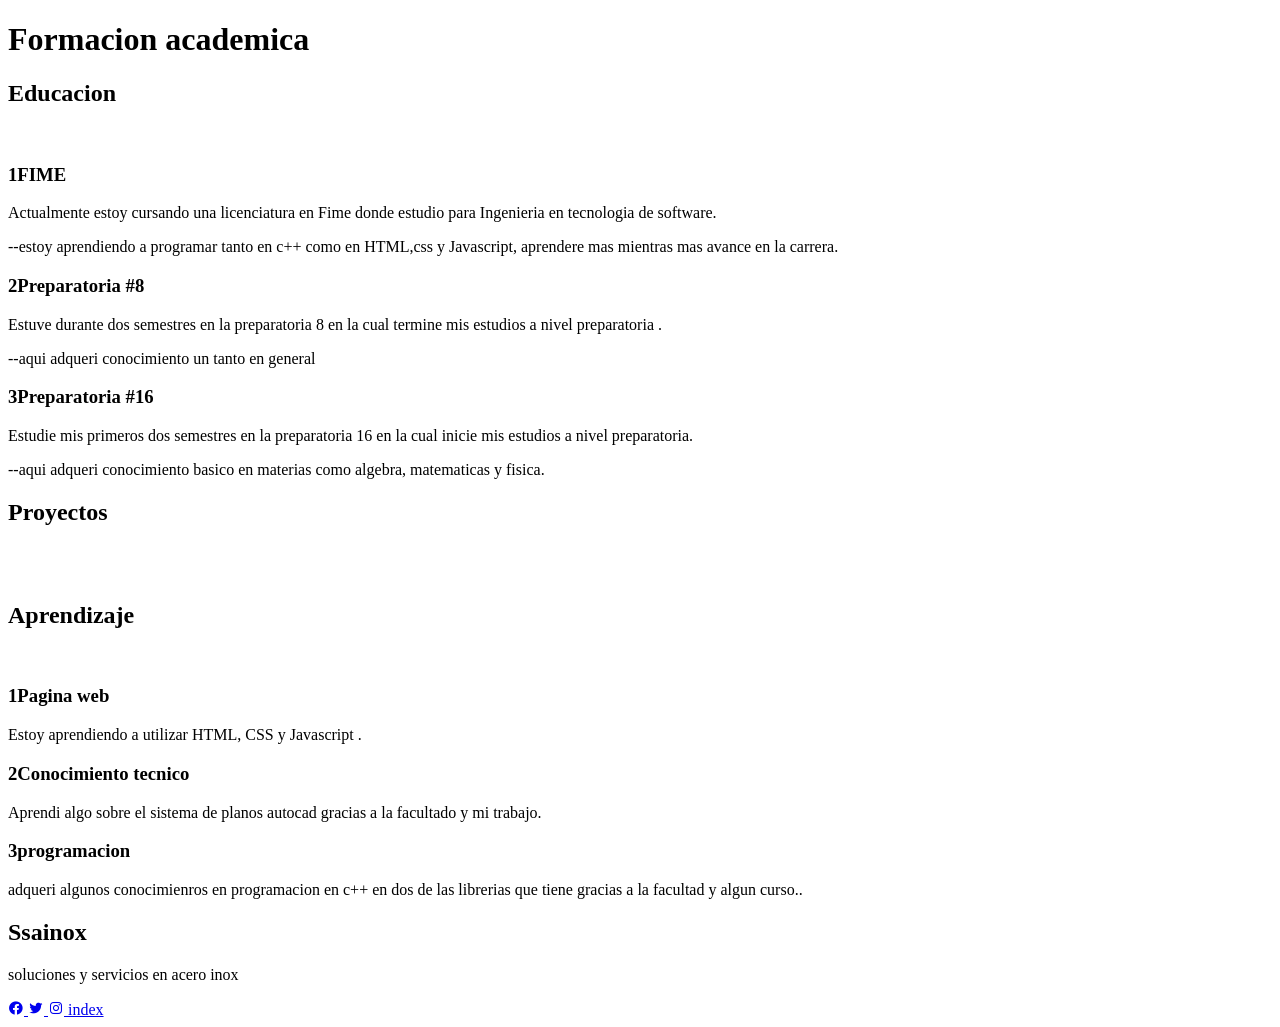
==== desempeño academico.html @ 48c9e76a "Add files via upload" ====
<!DOCTYPE html>
<html lang="es">
<head>
  <meta charset="UTF-8">
  <meta http-equiv="X-UA-Compatible" content="IE=edge">
  <meta name="viewport" content="width=device-width, initial-scale=1.0">
  <title>Desempeño Academico</title>
  <link rel="stylesheet" href="css/estilodl.css">
  <link href='https://unpkg.com/boxicons@2.1.4/css/boxicons.min.css' rel='stylesheet'>

</head>
<body>
  <header class="header" id="inicio">
  <div class="contenedor head">
    <h1 class="titulo">Formacion academica </h1>
    <p class="copy">


    </p>

  </div>

  </header>


  <main>
    <section class="contenedor" id="servicio">
      <h2 class="subtitulo"> Educacion </h2>
      <div class="contenedor-servicio">
        <img src="img/Fime.jpg" alt="">
        <div class="checklist-servicio">
          <div class="service">
            <h3 class="nservice"><span class="number">1</span>FIME</h3>
            <p>Actualmente estoy cursando una licenciatura en Fime donde estudio para Ingenieria en tecnologia de software.</p>

            <p>--estoy aprendiendo a programar tanto en c++ como en HTML,css y Javascript, aprendere mas mientras mas avance en la carrera.</p>
          </div>

          <div class="service">
            <h3 class="nservice"><span class="number">2</span>Preparatoria #8</h3>
            <p>Estuve durante dos semestres en la preparatoria 8 en la cual termine mis estudios a nivel preparatoria .</p>

            <p>--aqui adqueri conocimiento un tanto en general</p>
          </div>

          <div class="service">
            <h3 class="nservice"><span class="number">3</span>Preparatoria #16</h3>
            <p>Estudie mis primeros dos semestres en la preparatoria 16 en la cual inicie mis estudios a nivel preparatoria. </p>

            <p>--aqui adqueri conocimiento basico en materias como algebra, matematicas y fisica.</p>
          </div>
        </div>
      </div>
    </section>

    <section class="gallery" id="portafolio">
      <div class="contenedor">
        <h2 class="subtitulo">Proyectos</h2>
        <div class="contenedor-galeria">
          <img src="img/Pagina web.png" alt="" class="img-galeria">
          <img src="img/Proyecto pagina web.png" alt="" class="img-galeria">
          <img src="img/Css.png" alt="" class="img-galeria">


        </div>
      </div>
    </section>
     <section class="imagen-light">
      <img src="assets/cerrar.svg" alt="" class="close">
      <img src="" alt="" class="agregar-imagen">
     </section>

     <section class="contenedor-2" id="servicio">
      <h2 class="subtitulo"> Aprendizaje </h2>
      <div class="contenedor-servicio2">
        <img src="img/team-work-2-84.svg" alt="">
        <div class="checklist-servicio">
          <div class="service">
            <h3 class="nservice"><span class="number">1</span>Pagina web</h3>
            <p>Estoy aprendiendo a utilizar HTML, CSS y Javascript .</p>
          </div>

          <div class="service">
            <h3 class="nservice"><span class="number">2</span>Conocimiento tecnico</h3>
            <p>Aprendi algo sobre el sistema de planos autocad gracias a la facultado y mi trabajo.</p>
          </div>

          <div class="service">
            <h3 class="nservice"><span class="number">3</span>programacion</h3>
            <p>adqueri algunos conocimienros en programacion en c++ en dos de las librerias que tiene gracias a la facultad y algun curso..</p>
          </div>
        </div>
      </div>
    </section>
     </section>

  </main>
  <footer class="contacto">
    <div class="contenedor footer-content">
      <div class="line"></div>
      <div class="contact-us">
        <h2 class="brand">Ssainox</h2>
        <p>soluciones y servicios en acero inox</p>
      </div>
      <div class="social-media">
        <a href="./" class="social-media-icon" >
          <i class='bx bxl-facebook-circle'></i>
        </a>
        <a href="./" class="social-media-icon" >
          <i class='bx bxl-twitter' ></i>
        </a>
        <a href="./" class="social-media-icon" >
          <i class='bx bxl-instagram' ></i>
        </a>
        <a href="index.html" class="boton">index</a>
      </div>
    </div>
    <div class="line"></div>
  </footer>
  <script src="script.js"></script>
</body>
</html>
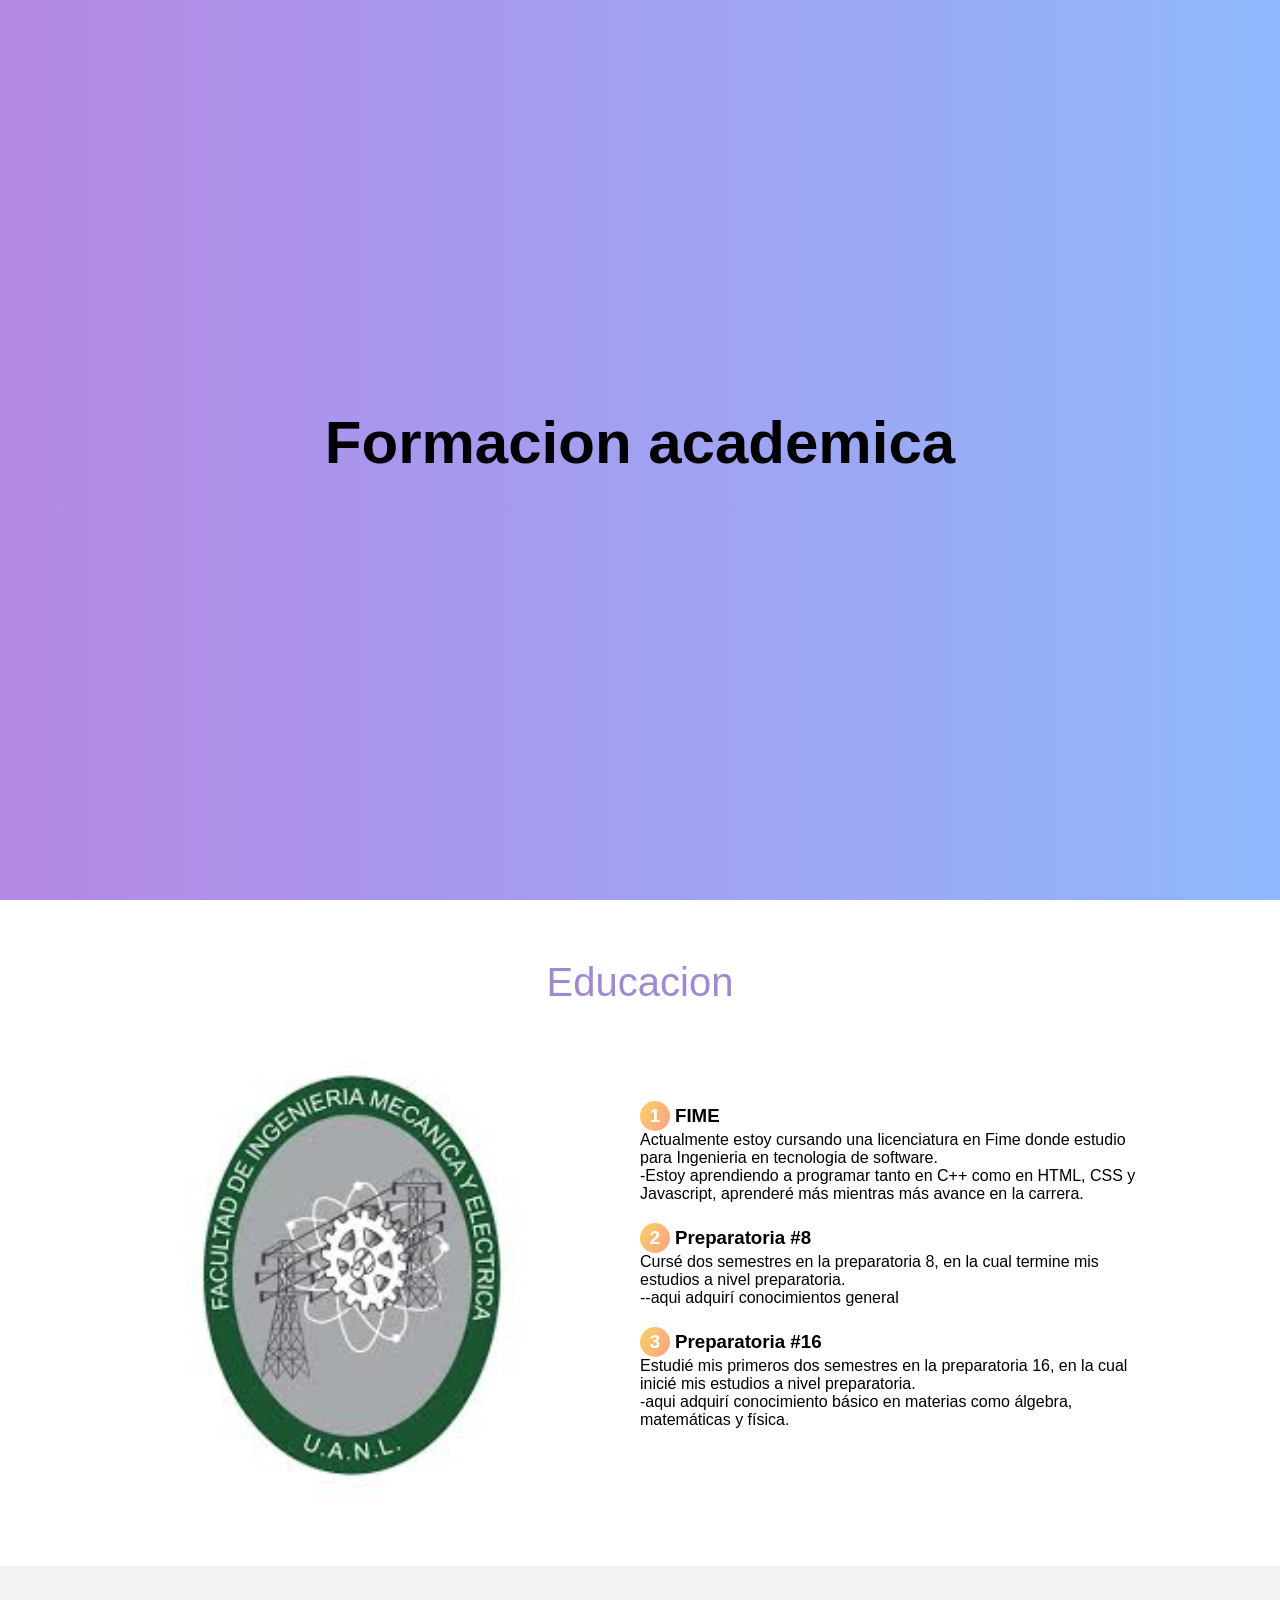
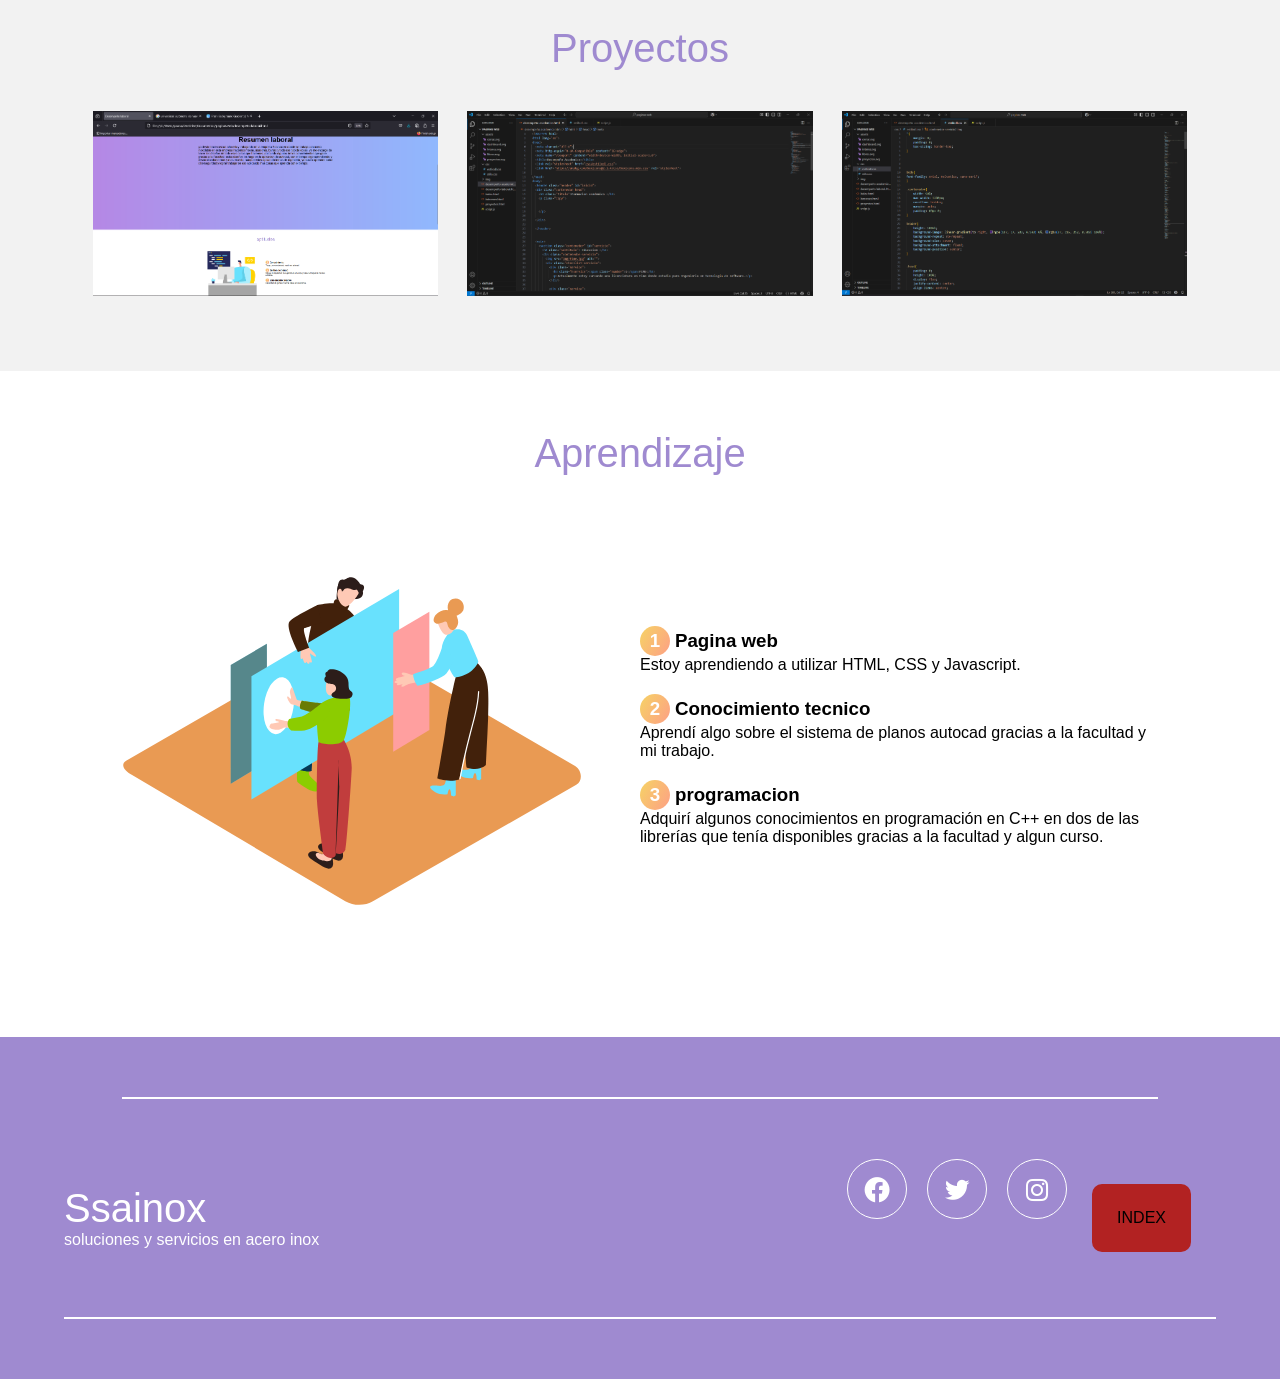
==== commit 6b77112c: "Add files via upload" ====
--- a/desempeño academico.html
+++ b/desempeño academico.html
@@ -33,21 +33,21 @@
             <h3 class="nservice"><span class="number">1</span>FIME</h3>
             <p>Actualmente estoy cursando una licenciatura en Fime donde estudio para Ingenieria en tecnologia de software.</p>
 
-            <p>--estoy aprendiendo a programar tanto en c++ como en HTML,css y Javascript, aprendere mas mientras mas avance en la carrera.</p>
+            <p>-Estoy aprendiendo a programar tanto en C++ como en HTML, CSS y Javascript, aprenderé más mientras más avance en la carrera.</p>
           </div>
 
           <div class="service">
             <h3 class="nservice"><span class="number">2</span>Preparatoria #8</h3>
-            <p>Estuve durante dos semestres en la preparatoria 8 en la cual termine mis estudios a nivel preparatoria .</p>
+            <p>Cursé dos semestres en la preparatoria 8, en la cual termine mis estudios a nivel preparatoria.</p>
 
-            <p>--aqui adqueri conocimiento un tanto en general</p>
+            <p>--aqui adquirí conocimientos general</p>
           </div>
 
           <div class="service">
             <h3 class="nservice"><span class="number">3</span>Preparatoria #16</h3>
-            <p>Estudie mis primeros dos semestres en la preparatoria 16 en la cual inicie mis estudios a nivel preparatoria. </p>
+            <p>Estudié mis primeros dos semestres en la preparatoria 16, en la cual inicié mis estudios a nivel preparatoria. </p>
 
-            <p>--aqui adqueri conocimiento basico en materias como algebra, matematicas y fisica.</p>
+            <p>-aqui adquirí conocimiento básico en materias como álgebra, matemáticas y física.</p>
           </div>
         </div>
       </div>
@@ -77,17 +77,18 @@
         <div class="checklist-servicio">
           <div class="service">
             <h3 class="nservice"><span class="number">1</span>Pagina web</h3>
-            <p>Estoy aprendiendo a utilizar HTML, CSS y Javascript .</p>
+            <p>Estoy aprendiendo a utilizar HTML, CSS y Javascript.
+            </p>
           </div>
 
           <div class="service">
             <h3 class="nservice"><span class="number">2</span>Conocimiento tecnico</h3>
-            <p>Aprendi algo sobre el sistema de planos autocad gracias a la facultado y mi trabajo.</p>
+            <p>Aprendí algo sobre el sistema de planos autocad gracias a la facultad y mi trabajo.</p>
           </div>
 
           <div class="service">
             <h3 class="nservice"><span class="number">3</span>programacion</h3>
-            <p>adqueri algunos conocimienros en programacion en c++ en dos de las librerias que tiene gracias a la facultad y algun curso..</p>
+            <p>Adquirí algunos conocimientos en programación en C++ en dos de las librerías que tenía disponibles gracias a la facultad y algun curso.</p>
           </div>
         </div>
       </div>
--- a/css/estilodl.css
+++ b/css/estilodl.css
@@ -0,0 +1,298 @@
+*{
+    margin: 0;
+    padding: 0;
+    box-sizing: border-box;
+}
+
+
+
+
+body{
+font-family: Arial, Helvetica, sans-serif;
+}
+
+.contenedor{
+    width: 90%;
+    max-width: 1200px;
+    overflow: hidden;
+    margin: auto;
+    padding: 60px 0;
+}
+
+header{
+    height: 100vh;
+    background-image: linear-gradient(to right, rgba(107, 17, 203, 0.503) 0%, rgba(37, 116, 252, 0.508) 100%);
+    background-repeat: no-repeat;
+    background-size: cover;
+    background-attachment: fixed;
+    background-position: center;
+}
+
+
+.head{
+    padding: 0;
+    height: 100%;
+    display: flex;
+    justify-content: center;
+    align-items: center;
+    flex-direction: column;
+    color: black;
+}
+
+.titulo{
+    font-size: 60px;
+    margin-bottom: 15px;
+}
+
+.copy{
+    font-weight: 300;
+    font-size: 25px;
+}
+
+.subtitulo{
+    text-align: center;
+    font-weight: 300;
+    color: #9f8ad0;
+    margin-bottom: 40px;
+    font-size: 40px;
+}
+
+
+.contenedor-servicio{
+    display: flex;
+    justify-content: space-evenly;
+    align-items: center;
+    flex-wrap: wrap;
+}
+
+.contenedor-servicio img{
+    width: 40%;
+}
+
+.checklist-servicio{
+    width: 45%;
+}
+
+.service{
+    margin-bottom: 20px;
+}
+
+.n-servicio{
+    margin-bottom: 7px;
+    color: #9f8ad0;
+}
+
+.number{
+    display: inline-block;
+    background-image: linear-gradient(120deg, #f6d365 0%, #fda085 100%);
+    width: 30px;
+    height: 30px;
+    color: #fff;
+    text-align: center;
+    border-radius: 50%;
+    font-weight: 700;
+    line-height: 30px;
+    margin-right: 5px;
+}
+
+.gallery{
+    background: #f2f2f2;
+}
+
+.contenedor-galeria{
+    display: flex;
+    justify-content: space-evenly;
+    flex-wrap: wrap;
+}
+
+.img-galeria{
+    width: 30%;
+    display: block;
+    margin-bottom: 15px;
+    cursor: pointer;
+    box-shadow: rgba(0, 0, 0, .5);
+}
+
+.imagen-light{
+    position: fixed;
+    background: rgba(0, 0, 0, .6);
+    width: 100%;
+    height: 100%;
+    top: 0;
+    left: 0;
+    display: flex;
+    justify-content: center;
+    align-items: center;
+    transform: translate(100%);
+    transition: transform .2 ease-in-out;
+}
+
+.show{
+    transform: translate(0);
+}
+
+
+.agregar-imagen{
+    width: 60%;
+    border-radius: 10px;
+    transform: scale(0);
+    transition: transform .3s .2s;
+}
+
+.showImage{
+    transform: scale(1);
+}
+
+.close{
+    position: absolute;
+    top: 15px;
+    right: 15px;
+    width: 40px;
+    cursor: pointer;
+}
+
+.experts{
+    display: flex;
+    justify-content: space-evenly;
+    align-items: center;
+    flex-wrap: wrap;
+}
+
+.cont-expert{
+    width: 30%;
+    text-align: center;
+    margin-bottom: 20px;
+}
+
+.cont-expert img{
+    width: 80%;
+    display: block;
+    margin: 0 auto;
+}
+
+.n_expert{
+    display: inline-block;
+    margin-top: 20px;
+    width: 100%;
+    font-weight: 400;
+}
+
+footer{
+    background: #9f8ad0;
+    padding-bottom: 0.1px;
+}
+
+.footer-content{
+    display: flex;
+    justify-content: space-between;
+    align-items: center;
+    flex-wrap: wrap;
+    padding-top: 60px;
+    padding-bottom: 40px;    
+}
+
+.contact-us{
+    width: 40%;
+    color: #fff;
+}
+
+.brand{
+    font-weight: 500;
+    font-size: 40px;
+}
+
+.brand+p{
+    font-weight: 500;
+}
+
+.social-media{
+    width: 50%;
+    display: flex;
+    justify-content: flex-end;
+}
+
+.social-media-icon{
+    display: inline-block;
+    margin-left: 20px;
+    width: 60px;
+    height: 60px;
+    border: 1px solid #fff;
+    border-radius: 50%;
+    text-align: center;
+    color: #fff;
+}
+
+.social-media-icon:hover{
+    background: #fff;
+    color: #764ba2;
+}
+
+.social-media-icon i{
+    font-size: 30px;
+    line-height: 60px;
+}
+
+.line{
+    width: 90%;
+    max-width: 1200px;
+    margin: 0 auto;
+    height: 2px;
+    background: #fff;
+    margin-bottom: 60px;
+}
+
+.boton{
+    display: inline-block;
+    background-color: firebrick;
+    color: black;
+    text-transform: uppercase;
+    text-decoration: none;
+    font-weight: 400;
+    border-radius: 10px;
+    margin: 25px;
+    padding: 25px;
+}
+
+.contenedor-servicio2{
+    display: flex;
+    justify-content: space-evenly;
+    align-items: center;
+    flex-wrap: wrap;
+}
+
+.contenedor-servicio2 img{
+    width: 40%;
+}
+
+.checklist-servicio{
+    width: 45%;
+}
+
+.service{
+    margin-bottom: 20px;
+}
+
+.n-servicio{
+    margin-bottom: 7px;
+    color: #9f8ad0;
+}
+
+.number{
+    display: inline-block;
+    background-image: linear-gradient(120deg, #f6d365 0%, #fda085 100%);
+    width: 30px;
+    height: 30px;
+    color: #fff;
+    text-align: center;
+    border-radius: 50%;
+    font-weight: 700;
+    line-height: 30px;
+    margin-right: 5px;
+}
+.contenedor-2{
+    width: 90%;
+    max-width: 1200px;
+    overflow: hidden;
+    margin: auto;
+    padding: 60px 0;
+}
